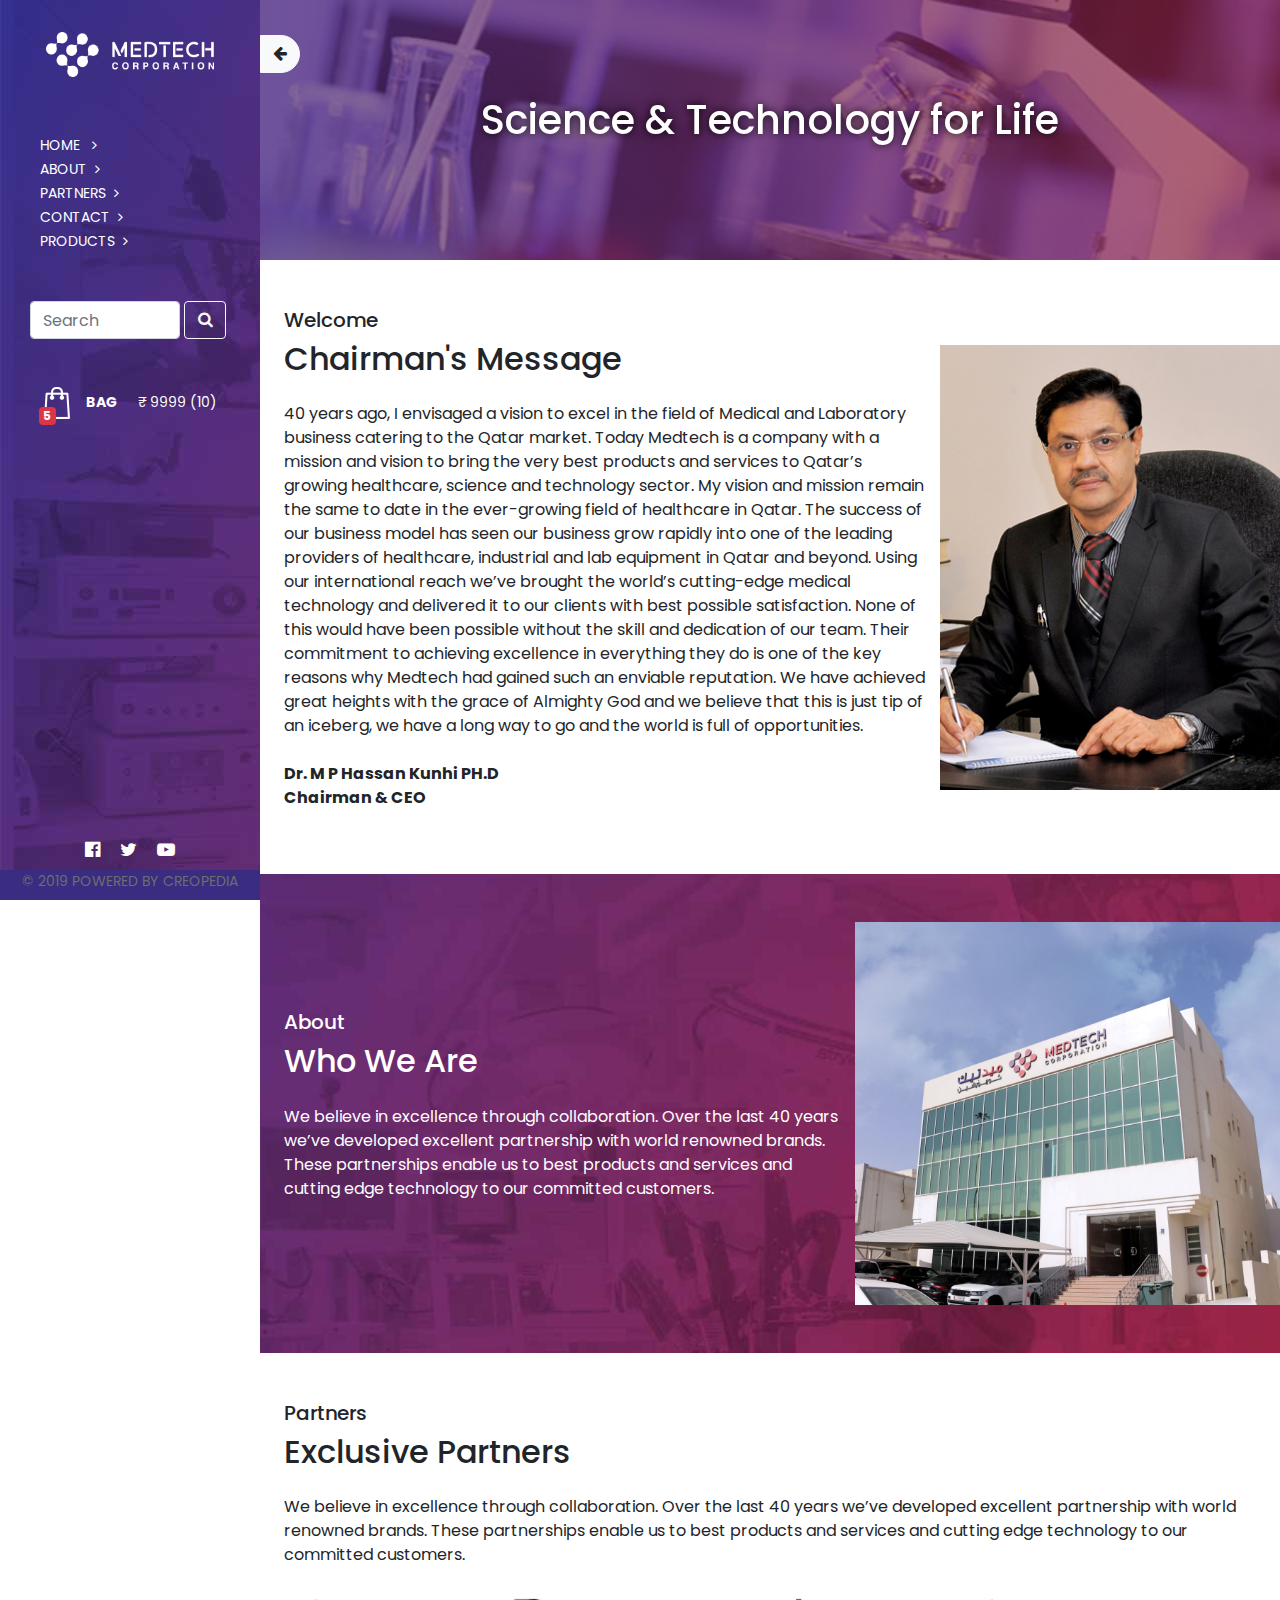
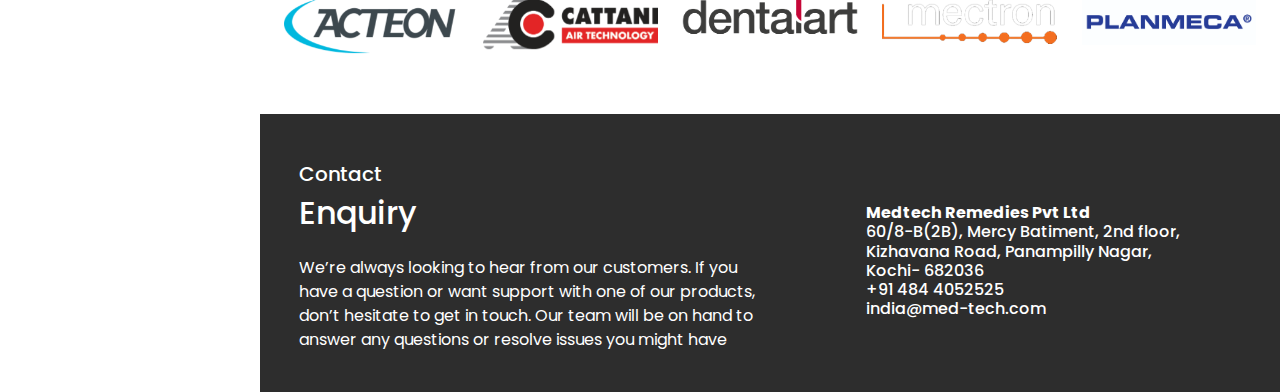
==== index.html @ f1e3f537 "update" ====
<!doctype html>
<html lang="en">

<head>
    <!-- Required meta tags -->
    <meta charset="utf-8">
    <meta name="viewport" content="width=device-width, initial-scale=1, shrink-to-fit=no">

    <!-- Bootstrap CSS -->
    <link rel="stylesheet" href="https://stackpath.bootstrapcdn.com/bootstrap/4.3.1/css/bootstrap.min.css" integrity="sha384-ggOyR0iXCbMQv3Xipma34MD+dH/1fQ784/j6cY/iJTQUOhcWr7x9JvoRxT2MZw1T" crossorigin="anonymous">
    <link href="https://fonts.googleapis.com/css?family=Poppins:400,700&display=swap" rel="stylesheet">
    <link rel="stylesheet" href="font-awesome-4.7.0/css/font-awesome.min.css">
    <link rel="stylesheet" href="css/styles.css">
    <link rel="stylesheet" href="css/owl.carousel.min.css">
    <link rel="stylesheet" href="css/owl.theme.default.min.css">
    <script src="https://code.jquery.com/jquery-3.4.1.min.js"></script>
    <script src="js/owl.carousel.min.js"></script>

    <title>Med Tech</title>
    <link rel="icon" href="img/fav.png">
</head>

<body>

    <div class="banner-back d-none d-lg-block">
        <div class="banner-slider owl-carousel owl-theme">
            <div class="item">
                <img class="w-100" src="img/ba2.jpg" alt="">
                <div class="overlay"></div>
            </div>
            <div class="item">
                <img class="w-100" src="img/ba2.jpg" alt="">
                <div class="overlay"></div>
            </div>
        </div>
    </div>

    <div class="super-container">
        <div class="sidenav">
            <button class="btn btn-light navi"><i class="fa fa-arrow-left" aria-hidden="true"></i></button>
            <div class="logo mx-auto mt-4 px-3 py-2">
                <a href=""><img class="w-100" src="img/logo.png" alt=""></a>
            </div>
            <ul class="mt-5">
                <li><a href="#" class="nav-lnk">HOME <i class="fa fa-angle-right ml-2" aria-hidden="true"></i></a></li>
                <li><a href="#" class="nav-lnk">ABOUT<i class="fa fa-angle-right ml-2" aria-hidden="true"></i></a></li>
                <li><a href="#" class="nav-lnk">PARTNERS<i class="fa fa-angle-right ml-2" aria-hidden="true"></i></a></li>
                <li><a href="#" class="nav-lnk">CONTACT<i class="fa fa-angle-right ml-2" aria-hidden="true"></i></a></li>
                <li><a href="#" class="nav-lnk" role="button" id="dropdownMenuLink" data-toggle="dropdown" aria-haspopup="true" aria-expanded="false">PRODUCTS<i class="fa fa-angle-right ml-2" aria-hidden="true"></i></a>
                    <div class="dropdown-menu pt-0 pb-0" aria-labelledby="dropdownMenuLink">
                        <a class="dropdown-item" href="#">Restoration & Prosthetices</a>
                        <a class="dropdown-item" href="#">Sterilization, Hygiene & Maintenance</a>
                        <a class="dropdown-item" href="#">Oral Surgery & Implantology</a>
                    </div>
                </li>
            </ul>

            <div class="search-box mx-auto mt-5">
                <div class="row mx-0 p">
                    <div class="col-9 px-0">
                        <input type="text" class="form-control w-100" placeholder="Search">
                    </div>
                    <div class="col-3 px-1">
                        <button class="btn btn-outline-light w-100"><i class="fa fa-search" aria-hidden="true "></i></button>
                    </div>
                </div>
            </div>


            <div class="cart-index text-center mt-5">
                <div href="" class="badge badge-danger">5</div>
                <a href=""><img src="img/bag.png" alt=""><b class="mx-3">BAG</b> ₹ <span>9999</span> (10)</a>
            </div>




            <div class="footer">
                <div class="social text-center">
                    <a class="mx-2" href=""><i class="fa fa-facebook-official" aria-hidden="true"></i></a>
                    <a class="mx-2" href=""><i class="fa fa-twitter" aria-hidden="true"></i></a>
                    <a class="mx-2" href=""><i class="fa fa-youtube-play" aria-hidden="true"></i></a>
                </div>
                <div class="poweredby text-center my-2">
                    © 2019 POWERED BY CREOPEDIA
                </div>
            </div>
        </div>

        <div class="mob-nav d-block d-lg-none">
            <div class="text-center bg-class py-3">
                <a href="index.html"><img height="40px;" src="img/logo.png" alt=""></a>
            </div>
            <div class="container">
                <div class="row mx-0 py-2">
                    <div class="col text-center">
                        <a href="#"><i class="fa fa-home" aria-hidden="true"></i></a>
                    </div>
                    <div class="col text-center">
                        <a href="#"><i class="fa fa-id-card" aria-hidden="true"></i></a>
                    </div>
                    <div class="col text-center">
                        <a href="#"><i class="fa fa-users" aria-hidden="true"></i></a>
                    </div>
                    <div class="col text-center">
                        <a href="#"><i class="fa fa-phone" aria-hidden="true"></i></a>
                    </div>
                    <div class="col text-center">
                        <a href="#"><i class="fa fa-tint" aria-hidden="true"></i></a>
                    </div>
                </div>
            </div>
            <div class="mob-banner bg-class">
                <h2 class="text-center p-4" style="color: #fff">Science & Technology for Life</h2>
            </div>
        </div>

        <div class="main-section">

            <div class="top-section d-none d-lg-block">
                <div class="banner-caption text-center mt-5 pt-5">
                    <h1>Science & Technology for Life</h1>
                </div>
            </div>

            <div class="section-message">
                <div class="row mx-0">
                    <div class="col-sm-8 middler pt-5 pl-4">
                        <div>
                            <h5>Welcome</h5>
                            <h2>Chairman's Message</h2>
                            <p class="mt-4">40 years ago, I envisaged a vision to excel in the field of Medical and Laboratory business catering to the Qatar market. Today Medtech is a company with a mission and vision to bring the very best products and services to
                                Qatar’s growing healthcare, science and technology sector. My vision and mission remain the same to date in the ever-growing field of healthcare in Qatar. The success of our business model has seen our business grow rapidly
                                into one of the leading providers of healthcare, industrial and lab equipment in Qatar and beyond. Using our international reach we’ve brought the world’s cutting-edge medical technology and delivered it to our clients
                                with best possible satisfaction. None of this would have been possible without the skill and dedication of our team. Their commitment to achieving excellence in everything they do is one of the key reasons why Medtech had
                                gained such an enviable reputation. We have achieved great heights with the grace of Almighty God and we believe that this is just tip of an iceberg, we have a long way to go and the world is full of opportunities. <br><br><b>Dr.
                                M P Hassan Kunhi PH.D <br>Chairman & CEO </b></p>
                        </div>
                    </div>
                    <div class="col-sm-4 middler px-0 pt-5">
                        <img class="w-100 ml-auto" src="img/wed2.jpg" alt="">
                    </div>
                </div>
            </div>

            <div class="section-who mt-5 pb-5">
                <div class="row mx-0">
                    <div class="col-sm-7 middler pt-5 pl-4">
                        <div>
                            <h5>About</h5>
                            <h2>Who We Are</h2>
                            <p class="mt-4">We believe in excellence through collaboration. Over the last 40 years we’ve developed excellent partnership with world renowned brands. These partnerships enable us to best products and services and cutting edge technology
                                to our committed customers.</p>
                        </div>
                    </div>
                    <div class="col-sm-5 middler px-0 pt-5">
                        <img class="w-100 ml-auto" src="img/Office-Custom.jpg" alt="">
                    </div>
                </div>
            </div>

            <div class="section-partners px-4 py-5">
                <h5>Partners</h5>
                <h2>Exclusive Partners</h2>
                <p class="mt-4">
                    We believe in excellence through collaboration. Over the last 40 years we’ve developed excellent partnership with world renowned brands. These partnerships enable us to best products and services and cutting edge technology to our committed customers.
                </p>
                <div class="partners-slider owl-carousel owl-theme mt-3">
                    <div class="item pt-3">
                        <img class="w-100" src="img/partners/Acteon_logo.png" alt="">
                    </div>
                    <div class="item pt-3">
                        <img class="w-100" src="img/partners/Cattani Logo.png" alt="">
                    </div>
                    <div class="item pt-3">
                        <img class="w-100" src="img/partners/Dental_Art_logo.png" alt="">
                    </div>
                    <div class="item pt-3">
                        <img class="w-100" src="img/partners/Mectron Logo.png" alt="">
                    </div>
                    <div class="item pt-3">
                        <img class="w-100" src="img/partners/Planmeca_logo.jpg" alt="">
                    </div>
                    <div class="item">
                        <img class="w-100" src="img/partners/WH_Logo.jpg" alt="">
                    </div>
                </div>
            </div>


            <div class="section-foot px-4 pb-4">
                <div class="row mx-0">
                    <div class="col-sm-6 middler pt-5">
                        <div>
                            <h5>Contact </h5>
                            <h2>Enquiry</h2>
                            <p class="mt-4">We’re always looking to hear from our customers. If you have a question or want support with one of our products, don’t hesitate to get in touch. Our team will be on hand to answer any questions or resolve issues you might
                                have
                            </p>
                        </div>
                    </div>
                    <div class="col-sm-5 offset-1 middler pt-5">
                        <h6><b>Medtech Remedies Pvt Ltd</b><br> 60/8-B(2B), Mercy Batiment, 2nd floor,<br> Kizhavana Road, Panampilly Nagar,<br> Kochi- 682036 <br> +91 484 4052525 <br> india@med-tech.com
                        </h6>
                    </div>
                </div>
            </div>
        </div>
    </div>



    <!-- Optional JavaScript -->

    <script>
        $('.navi').click(function() {
            var pos = $('.sidenav').css('margin-left');
            var newPos = (pos == '0px') ? '-260px' : '0px';
            $('.sidenav').css('margin-left', newPos);

            var superc = $('.super-container').css('padding-left');
            var newSuperc = (superc == '260px') ? '0px' : '260px';
            $('.super-container').css('padding-left', newSuperc);
        })
    </script>
    <script>
        var $owl1 = $('.banner-slider').owlCarousel({
            loop: true,
            margin: 0,
            nav: false,
            dots: false,
            autoplay: true,
            autoplayTimeout: 3000,
            responsive: {
                0: {
                    items: 1
                }
            }
        })


        $('.partners-slider').owlCarousel({
            loop: true,
            nav: false,
            dots: false,
            autoplay: true,
            autoplayTimeout: 3000,
            responsive: {
                0: {
                    margin: 10,
                    items: 1
                },
                600: {
                    margin: 10,
                    items: 3
                },
                1000: {
                    margin: 25,
                    items: 5
                }
            }
        })
    </script>

    <!-- jQuery first, then Popper.js, then Bootstrap JS -->
    <script src="https://code.jquery.com/jquery-3.3.1.slim.min.js" integrity="sha384-q8i/X+965DzO0rT7abK41JStQIAqVgRVzpbzo5smXKp4YfRvH+8abtTE1Pi6jizo" crossorigin="anonymous"></script>
    <script src="https://cdnjs.cloudflare.com/ajax/libs/popper.js/1.14.7/umd/popper.min.js" integrity="sha384-UO2eT0CpHqdSJQ6hJty5KVphtPhzWj9WO1clHTMGa3JDZwrnQq4sF86dIHNDz0W1" crossorigin="anonymous"></script>
    <script src="https://stackpath.bootstrapcdn.com/bootstrap/4.3.1/js/bootstrap.min.js" integrity="sha384-JjSmVgyd0p3pXB1rRibZUAYoIIy6OrQ6VrjIEaFf/nJGzIxFDsf4x0xIM+B07jRM" crossorigin="anonymous"></script>
</body>

</html>
---- css/styles.css ----
body {
    font-family: 'Poppins', sans-serif;
}

.sidenav {
    position: fixed;
    top: 0;
    left: 0;
    width: 260px;
    height: 100vh;
    background: url("../img/home-banner.jpg") no-repeat;
    background-color: rgb(58, 44, 129);
    z-index: 100;
}

.navi {
    position: absolute;
    right: -40px;
    top: 35px;
    border-radius: 0px 40px 40px 0px;
}

.super-container {
    padding-left: 260px;
}

.main-section {
    width: 100%;
}

.logo {
    width: 200px;
    /* background-color: #fff;
    border: 4px solid rgb(255, 60, 100); */
}

.sidenav ul li {
    list-style: none;
}

.sidenav ul li .nav-lnk {
    color: #fff;
    text-decoration: none;
    font-size: 14px;
}

.sidenav ul li .nav-lnk:hover {
    color: rgb(255, 60, 100);
}

.dropdown-item {
    font-size: 13px;
    padding: .25rem .5rem !important;
}

.search-box {
    width: 200px;
}

.cart-index a {
    color: #fff;
    font-size: 14px;
}

.cart-index a:hover {
    text-decoration: none;
    vertical-align: middle;
}

.cart-index .badge {
    position: absolute;
    margin-top: 20px;
    margin-left: -5px;
    pointer-events: none;
}

.social a {
    color: #fff;
    font-size: 18px;
}

.social a:hover {
    color: rgb(255, 60, 100);
}

.poweredby {
    color: #6d6d6d;
    font-size: 14px;
}

.footer {
    position: absolute;
    bottom: 0;
    width: 100%;
}

.middler {
    display: flex;
    vertical-align: middle;
    align-items: center;
}

.top-section {
    height: 260px;
    overflow: hidden;
}

.banner-back {
    height: 260px;
    overflow: hidden;
    position: absolute;
    width: 100%;
}

.banner-caption {
    font-weight: 700;
    position: relative;
    z-index: 2;
    pointer-events: none;
    color: #fff;
}

.banner-caption h1 {
    text-shadow: 0px 0px 10px #000;
}

.banner-slider {
    width: 100%;
    top: -240px;
}

.overlay {
    position: absolute;
    top: 0;
    bottom: 0;
    left: 0;
    right: 0;
    height: 100%;
    width: 100%;
    opacity: 0.7;
    background: rgb(58, 44, 129);
    background: linear-gradient(83deg, rgba(58, 44, 129, 1) 0%, rgba(147, 33, 59, 1) 100%);
}

.section-who {
    color: #fff;
    background: url("../img/home-banner.jpg") center no-repeat;
    /* background: linear-gradient(45deg, #952754 0%, #752c6b 58%, #482f86 100%); */
}

.section-foot {
    background: #1e1e1eee;
    color: #fff;
}

.bg-class {
    background: url("../img/home-banner.jpg") center no-repeat;
}

@media (max-width: 991.98px) {
    .sidenav {
        display: none;
    }
    .super-container {
        padding-left: 0px;
    }
    .mob-nav a {
        color: #1e1e1e;
        font-size: 20px;
    }
}
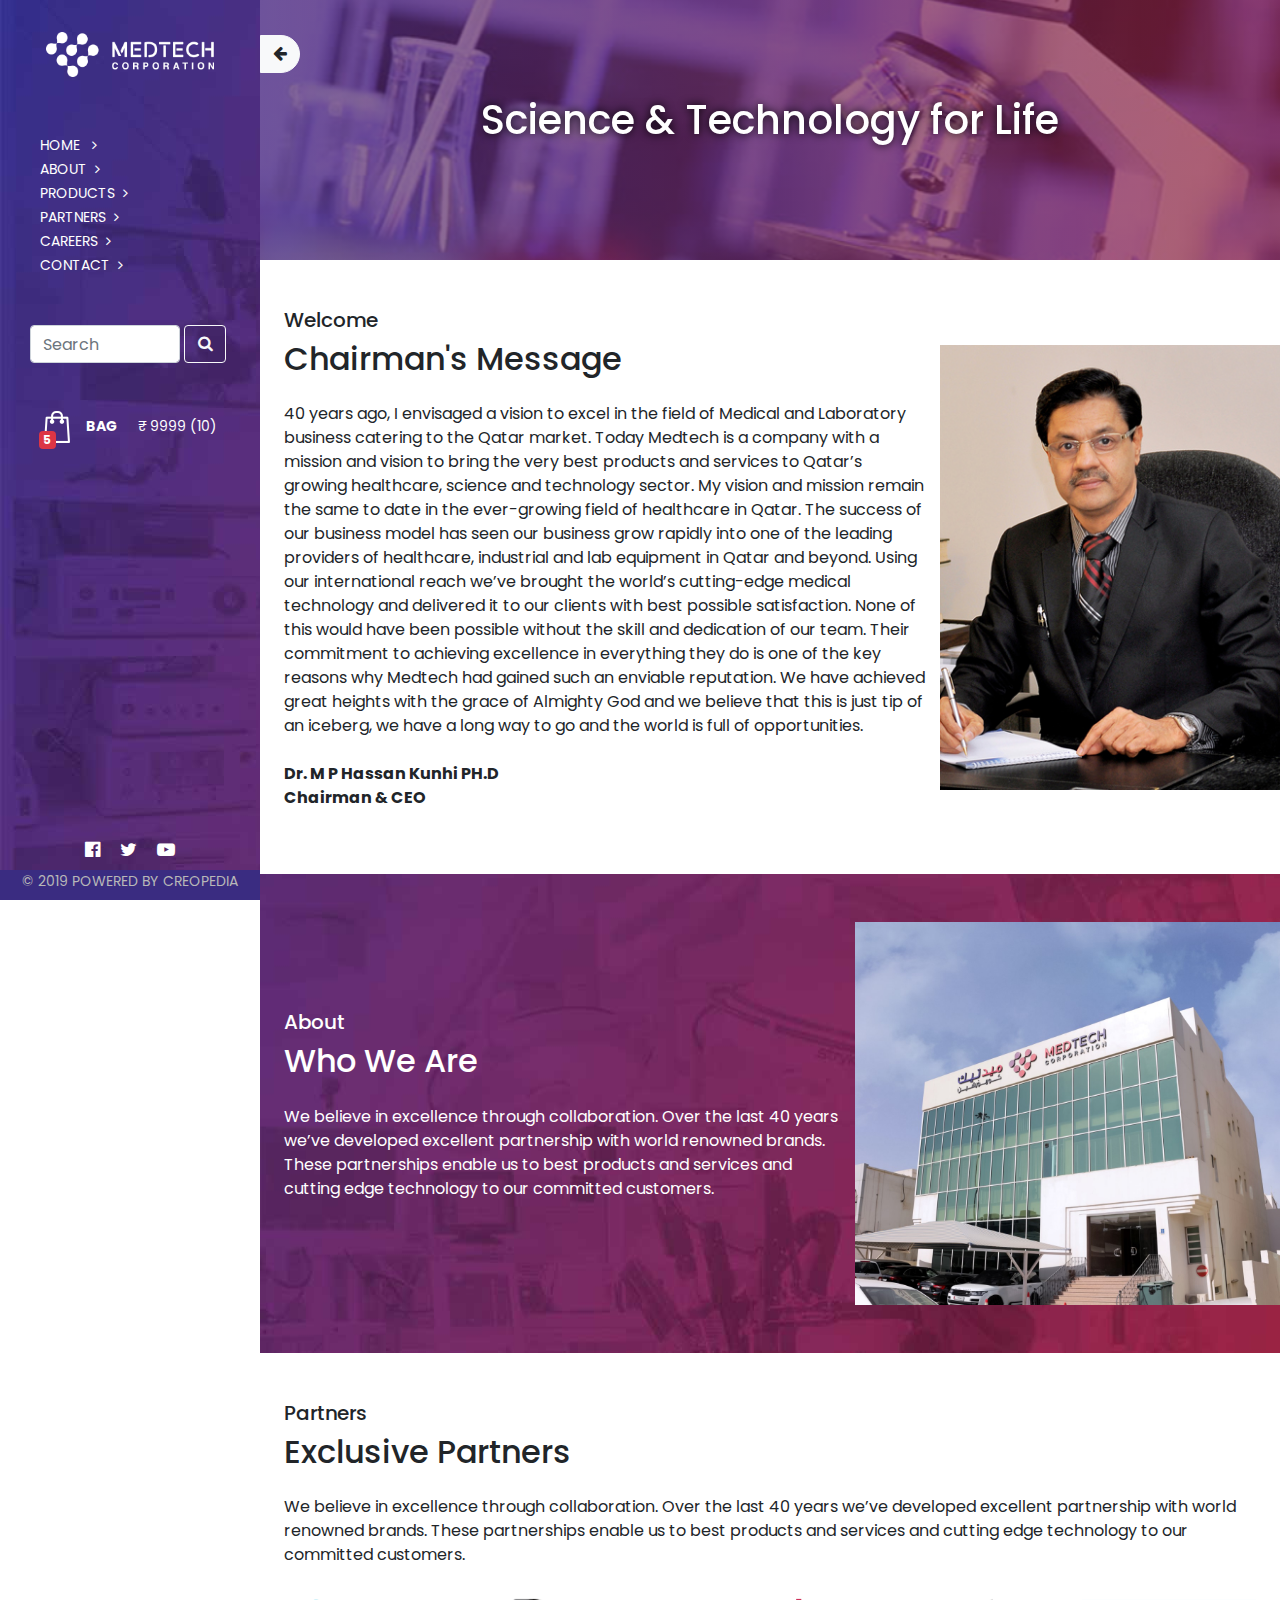
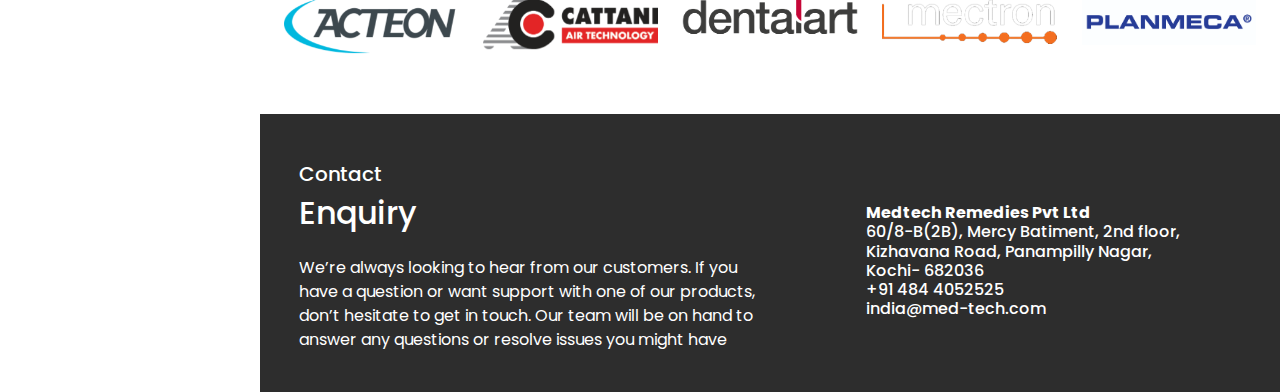
==== commit fddd01b9: "update" ====
--- a/index.html
+++ b/index.html
@@ -35,24 +35,97 @@
         </div>
     </div>
 
+    <div class="modal fade" id="exampleModalCenter" tabindex="-1" role="dialog" aria-labelledby="exampleModalCenterTitle" aria-hidden="true">
+        <div class="modal-dialog modal-dialog-centered modal-xl" role="document">
+            <div class="modal-content modal-style">
+                <div class="overlay2"></div>
+                <button type="button" class="close modal-close" data-dismiss="modal" aria-label="Close">
+                <span aria-hidden="true">&times;</span>
+                </button>
+                <div class="row mx-0 p-3">
+                    <div class="col-sm-6 col-xl-4 py-3">
+                        <b><a href="https://www.wh.com/en_global/dental-products/restoration-prosthetics">Restoration &amp; Prosthetics</a></b>
+                        <li><a href="https://www.wh.com/en_global/dental-products/restoration-prosthetics">Turbines</a></li>
+                        <li><a href="https://www.wh.com/en_global/dental-products/restoration-prosthetics">Straight &amp; Contra-angle Hand pieces</a></li>
+                        <li><a href="https://www.wh.com/en_global/dental-products/restoration-prosthetics">Couplings</a></li>
+                        <li><a href="https://www.wh.com/en_global/dental-products/restoration-prosthetics">Air motor</a></li>
+                        <li><a href="https://www.wh.com/en_global/dental-products/restoration-prosthetics">Electric Motor</a></li>
+                        <li><a href="https://www.wh.com/en_global/dental-products/restoration-prosthetics">Accessories &amp; Consumables</a></li>
+                    </div>
+                    <div class="col-sm-6 col-xl-4 py-3">
+                        <b> <a href="https://www.wh.com/en_global/dental-products/sterilization-hygienic-maintenance">Sterilization, Hygiene &amp; Maintenance</a></b>
+                        <li><a href="https://www.wh.com/en_global/dental-products/sterilization-hygienic-maintenance">Sterilizers</a></li>
+                        <li><a href="https://www.wh.com/en_global/dental-products/sterilization-hygienic-maintenance">Reprocessing Devices</a></li>
+                        <li><a href="https://www.wh.com/en_global/dental-products/sterilization-hygienic-maintenance">Water treatment Devices</a></li>
+                        <li><a href="https://www.wh.com/en_global/dental-products/sterilization-hygienic-maintenance">Sterilization Hygiene &amp; Maintenance Accessories</a></li>
+                    </div>
+                    <div class="col-sm-6 col-xl-4 py-3">
+                        <b> <a href="https://www.wh.com/en_global/dental-products/oralsurgery-implantology">Oral Surgery &amp; Implantology</a></b>
+                        <li><a href="https://www.wh.com/en_global/dental-products/oralsurgery-implantology">Surgical Devices</a></li>
+                        <li><a href="https://www.wh.com/en_global/dental-products/oralsurgery-implantology">Straight &amp; contra-angle Handpieces</a></li>
+                        <li><a href="https://www.wh.com/en_global/dental-products/oralsurgery-implantology">Piezomed instruments</a></li>
+                        <li><a href="https://www.wh.com/en_global/dental-products/oralsurgery-implantology">Prosthodontics screwdriver</a></li>
+                        <li><a href="https://www.wh.com/en_global/dental-products/oralsurgery-implantology">Saw Handpieces</a></li>
+                        <li><a href="https://www.wh.com/en_global/dental-products/oralsurgery-implantology">Implant Stability</a></li>
+                    </div>
+                    <div class="col-sm-6 col-xl-4 py-3">
+                        <b> <a href="https://www.wh.com/en_global/dental-products/prophylaxis-periodontology">Prophylaxis &amp; Periodontology</a></b>
+                        <li><a href="https://www.wh.com/en_global/dental-products/prophylaxis-periodontology">Scalers</a></li>
+                        <li><a href="https://www.wh.com/en_global/dental-products/prophylaxis-periodontology">Proxeo Twist Cordless</a></li>
+                    </div>
+                    <div class="col-sm-6 col-xl-4 py-3">
+                        <b> <a href="https://www.planmeca.com/imaging/">Imaging</a></b>
+                        <li><a href="https://www.planmeca.com/imaging/">3D/2D panoramic Imaging</a></li>
+                        <li><a href="https://www.planmeca.com/imaging/">Intraoral Imaging</a></li>
+                        <li><a href="https://www.planmeca.com/imaging/">Cephalometry</a></li>
+                    </div>
+                    <div class="col-sm-6 col-xl-4 py-3">
+                        <b> <a href="https://www.planmeca.com/cadcam/">CAD CAM</a></b>
+                        <li><a href="https://www.planmeca.com/cadcam/">Intraoral Scanners</a></li>
+                        <li><a href="https://www.planmeca.com/cadcam/">Design Software</a></li>
+                        <li><a href="https://www.planmeca.com/cadcam/">Milling Devices</a></li>
+                    </div>
+                    <div class="col-sm-6 col-xl-4 py-3">
+                        <b> <a href="https://in.acteongroup.com/products/x-mind-dc/">Dental X-Ray</a></b>
+                        <li><a href="https://in.acteongroup.com/products/pspix/">Imaging Plate Scanner</a></li>
+                        <li><a href="https://in.acteongroup.com/products/sopix-sopix²/">Accessories</a></li>
+                    </div>
+                    <div class="col-sm-6 col-xl-4 py-3">
+                        <div class="mb-2"><b> <a href="https://dental-art.it/en/products/laboratory">Dental Laboratory</a></b></div>
+                        <div class="mb-2"><b> <a href="https://www.planmeca.com/dental-units/">Dental units</a></b></div>
+                        <div class="mb-2"><b> <a href="https://www.planmeca.com/software/key-benefits/">Clinic Management</a></b></div>
+                        <div class=""><b> <a href="https://in.acteongroup.com/products/p5-newtron-xs/">Ultrasonics</a></b></div>
+                    </div>
+                    <div class="col-sm-6 col-xl-4 py-3">
+                        <div class="mb-2"><b> <a href="https://dental-art.it/en/products/surgery">Surgery</a></b></div>
+                        <div class="mb-2"><b> <a href="">Dental Furniture</a></b></div>
+                        <div class=""><b> <a href="https://cattaniasia.com/compressors/">Compressors &amp; Suction Units</a></b></div>
+                    </div>
+                </div>
+            </div>
+        </div>
+    </div>
+
     <div class="super-container">
         <div class="sidenav">
             <button class="btn btn-light navi"><i class="fa fa-arrow-left" aria-hidden="true"></i></button>
             <div class="logo mx-auto mt-4 px-3 py-2">
-                <a href=""><img class="w-100" src="img/logo.png" alt=""></a>
+                <a href="index.html"><img class="w-100" src="img/logo.png" alt=""></a>
             </div>
             <ul class="mt-5">
-                <li><a href="#" class="nav-lnk">HOME <i class="fa fa-angle-right ml-2" aria-hidden="true"></i></a></li>
-                <li><a href="#" class="nav-lnk">ABOUT<i class="fa fa-angle-right ml-2" aria-hidden="true"></i></a></li>
-                <li><a href="#" class="nav-lnk">PARTNERS<i class="fa fa-angle-right ml-2" aria-hidden="true"></i></a></li>
-                <li><a href="#" class="nav-lnk">CONTACT<i class="fa fa-angle-right ml-2" aria-hidden="true"></i></a></li>
-                <li><a href="#" class="nav-lnk" role="button" id="dropdownMenuLink" data-toggle="dropdown" aria-haspopup="true" aria-expanded="false">PRODUCTS<i class="fa fa-angle-right ml-2" aria-hidden="true"></i></a>
+                <li><a href="index.html" class="nav-lnk">HOME <i class="fa fa-angle-right ml-2" aria-hidden="true"></i></a></li>
+                <li><a href="about.html" class="nav-lnk">ABOUT<i class="fa fa-angle-right ml-2" aria-hidden="true"></i></a></li>
+                <li><a href="#" class="nav-lnk" data-toggle="modal" data-target="#exampleModalCenter">PRODUCTS<i class="fa fa-angle-right ml-2" aria-hidden="true"></i></a></li>
+                <li><a href="partners.html" class="nav-lnk">PARTNERS<i class="fa fa-angle-right ml-2" aria-hidden="true"></i></a></li>
+                <li><a href="careers.html" class="nav-lnk">CAREERS<i class="fa fa-angle-right ml-2" aria-hidden="true"></i></a></li>
+                <li><a href="contact.html" class="nav-lnk">CONTACT<i class="fa fa-angle-right ml-2" aria-hidden="true"></i></a></li>
+                <!-- <li><a href="#" class="nav-lnk" role="button" id="dropdownMenuLink" data-toggle="dropdown" aria-haspopup="true" aria-expanded="false">PRODUCTS<i class="fa fa-angle-right ml-2" aria-hidden="true"></i></a>
                     <div class="dropdown-menu pt-0 pb-0" aria-labelledby="dropdownMenuLink">
                         <a class="dropdown-item" href="#">Restoration & Prosthetices</a>
                         <a class="dropdown-item" href="#">Sterilization, Hygiene & Maintenance</a>
                         <a class="dropdown-item" href="#">Oral Surgery & Implantology</a>
                     </div>
-                </li>
+                </li> -->
             </ul>
 
             <div class="search-box mx-auto mt-5">
@@ -68,8 +141,8 @@
 
 
             <div class="cart-index text-center mt-5">
-                <div href="" class="badge badge-danger">5</div>
-                <a href=""><img src="img/bag.png" alt=""><b class="mx-3">BAG</b> ₹ <span>9999</span> (10)</a>
+                <div class="badge badge-danger">5</div>
+                <a href="cart.html"><img src="img/bag.png" alt=""><b class="mx-3">BAG</b> ₹ <span>9999</span> (10)</a>
             </div>
 
 
@@ -77,9 +150,9 @@
 
             <div class="footer">
                 <div class="social text-center">
-                    <a class="mx-2" href=""><i class="fa fa-facebook-official" aria-hidden="true"></i></a>
-                    <a class="mx-2" href=""><i class="fa fa-twitter" aria-hidden="true"></i></a>
-                    <a class="mx-2" href=""><i class="fa fa-youtube-play" aria-hidden="true"></i></a>
+                    <a class="mx-2" href="www.facebook.com"><i class="fa fa-facebook-official" aria-hidden="true"></i></a>
+                    <a class="mx-2" href="www.twitter.com"><i class="fa fa-twitter" aria-hidden="true"></i></a>
+                    <a class="mx-2" href="www.youtube.com"><i class="fa fa-youtube-play" aria-hidden="true"></i></a>
                 </div>
                 <div class="poweredby text-center my-2">
                     © 2019 POWERED BY CREOPEDIA
@@ -94,19 +167,19 @@
             <div class="container">
                 <div class="row mx-0 py-2">
                     <div class="col text-center">
-                        <a href="#"><i class="fa fa-home" aria-hidden="true"></i></a>
-                    </div>
-                    <div class="col text-center">
-                        <a href="#"><i class="fa fa-id-card" aria-hidden="true"></i></a>
-                    </div>
-                    <div class="col text-center">
-                        <a href="#"><i class="fa fa-users" aria-hidden="true"></i></a>
-                    </div>
-                    <div class="col text-center">
-                        <a href="#"><i class="fa fa-phone" aria-hidden="true"></i></a>
-                    </div>
-                    <div class="col text-center">
-                        <a href="#"><i class="fa fa-tint" aria-hidden="true"></i></a>
+                        <a href="index.html"><i class="fa fa-home" aria-hidden="true"></i></a>
+                    </div>
+                    <div class="col text-center">
+                        <a href="about.html"><i class="fa fa-id-card" aria-hidden="true"></i></a>
+                    </div>
+                    <div class="col text-center">
+                        <a href="partners.html"><i class="fa fa-users" aria-hidden="true"></i></a>
+                    </div>
+                    <div class="col text-center">
+                        <a href="contact.html"><i class="fa fa-phone" aria-hidden="true"></i></a>
+                    </div>
+                    <div class="col text-center">
+                        <a href="#" data-toggle="modal" data-target="#exampleModalCenter"><i class="fa fa-tint" aria-hidden="true"></i></a>
                     </div>
                 </div>
             </div>
--- a/css/styles.css
+++ b/css/styles.css
@@ -84,7 +84,7 @@
 }
 
 .poweredby {
-    color: #6d6d6d;
+    color: #b8b8b8;
     font-size: 14px;
 }
 
@@ -142,6 +142,18 @@
     background: linear-gradient(83deg, rgba(58, 44, 129, 1) 0%, rgba(147, 33, 59, 1) 100%);
 }
 
+.overlay2 {
+    position: absolute;
+    top: 0;
+    bottom: 0;
+    left: 0;
+    right: 0;
+    height: 100%;
+    width: 100%;
+    opacity: 0.5;
+    background-color: #1e1e1eee
+}
+
 .section-who {
     color: #fff;
     background: url("../img/home-banner.jpg") center no-repeat;
@@ -155,6 +167,47 @@
 
 .bg-class {
     background: url("../img/home-banner.jpg") center no-repeat;
+}
+
+.modal-style {
+    border: 2px solid #fff;
+    background: url("../img/home-banner.jpg") center;
+}
+
+.modal-style li {
+    list-style-type: circle;
+    color: #fff;
+}
+
+.modal-style a {
+    color: #fff;
+}
+
+.modal-style a:hover {
+    color: #eaeaea;
+    text-decoration: none;
+}
+
+.modal-close {
+    position: absolute;
+    right: 10px;
+}
+
+.modal-close span {
+    color: #fff;
+}
+
+.fade-scale {
+    transform: scale(0);
+    opacity: 0;
+    -webkit-transition: all .25s linear;
+    -o-transition: all .25s linear;
+    transition: all .25s linear;
+}
+
+.fade-scale.in {
+    opacity: 1;
+    transform: scale(1);
 }
 
 @media (max-width: 991.98px) {
@@ -168,4 +221,11 @@
         color: #1e1e1e;
         font-size: 20px;
     }
+}
+
+@media (max-width: 575.98px) {
+    .modal-close {
+        position: fixed;
+        right: 15px;
+    }
 }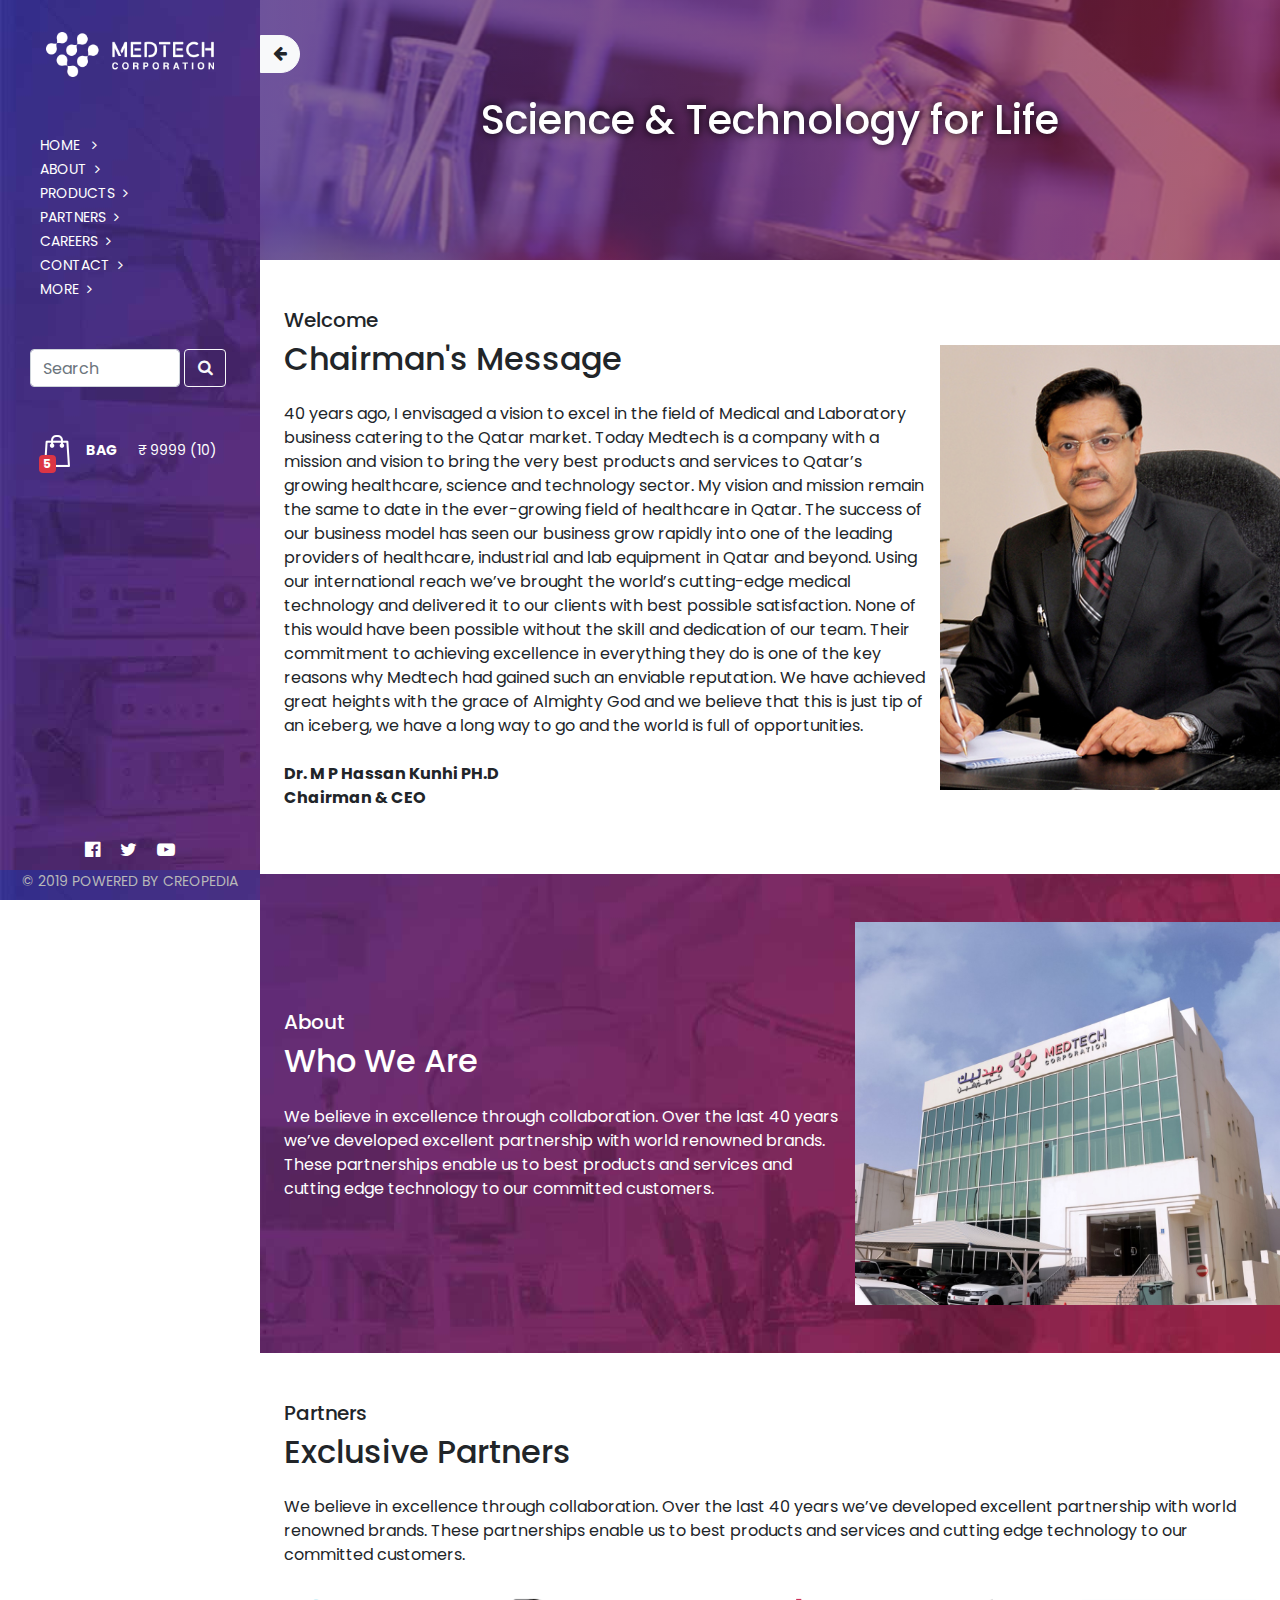
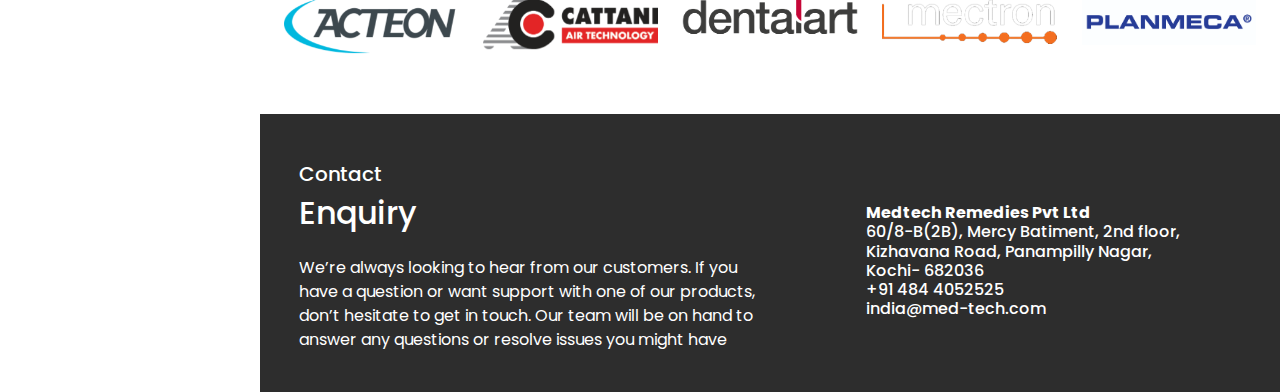
==== commit 471b8057: "update" ====
--- a/index.html
+++ b/index.html
@@ -115,10 +115,11 @@
             <ul class="mt-5">
                 <li><a href="index.html" class="nav-lnk">HOME <i class="fa fa-angle-right ml-2" aria-hidden="true"></i></a></li>
                 <li><a href="about.html" class="nav-lnk">ABOUT<i class="fa fa-angle-right ml-2" aria-hidden="true"></i></a></li>
-                <li><a href="#" class="nav-lnk" data-toggle="modal" data-target="#exampleModalCenter">PRODUCTS<i class="fa fa-angle-right ml-2" aria-hidden="true"></i></a></li>
+                <li><a href="products.html" class="nav-lnk">PRODUCTS<i class="fa fa-angle-right ml-2" aria-hidden="true"></i></a></li>
                 <li><a href="partners.html" class="nav-lnk">PARTNERS<i class="fa fa-angle-right ml-2" aria-hidden="true"></i></a></li>
                 <li><a href="careers.html" class="nav-lnk">CAREERS<i class="fa fa-angle-right ml-2" aria-hidden="true"></i></a></li>
                 <li><a href="contact.html" class="nav-lnk">CONTACT<i class="fa fa-angle-right ml-2" aria-hidden="true"></i></a></li>
+                <li><a href="#" class="nav-lnk" data-toggle="modal" data-target="#exampleModalCenter">MORE<i class="fa fa-angle-right ml-2" aria-hidden="true"></i></a></li>
                 <!-- <li><a href="#" class="nav-lnk" role="button" id="dropdownMenuLink" data-toggle="dropdown" aria-haspopup="true" aria-expanded="false">PRODUCTS<i class="fa fa-angle-right ml-2" aria-hidden="true"></i></a>
                     <div class="dropdown-menu pt-0 pb-0" aria-labelledby="dropdownMenuLink">
                         <a class="dropdown-item" href="#">Restoration & Prosthetices</a>
@@ -164,22 +165,28 @@
             <div class="text-center bg-class py-3">
                 <a href="index.html"><img height="40px;" src="img/logo.png" alt=""></a>
             </div>
-            <div class="container">
-                <div class="row mx-0 py-2">
-                    <div class="col text-center">
-                        <a href="index.html"><i class="fa fa-home" aria-hidden="true"></i></a>
-                    </div>
-                    <div class="col text-center">
-                        <a href="about.html"><i class="fa fa-id-card" aria-hidden="true"></i></a>
-                    </div>
-                    <div class="col text-center">
-                        <a href="partners.html"><i class="fa fa-users" aria-hidden="true"></i></a>
-                    </div>
-                    <div class="col text-center">
-                        <a href="contact.html"><i class="fa fa-phone" aria-hidden="true"></i></a>
-                    </div>
-                    <div class="col text-center">
-                        <a href="#" data-toggle="modal" data-target="#exampleModalCenter"><i class="fa fa-tint" aria-hidden="true"></i></a>
+            <div class="">
+                <div class="row mx-0">
+                    <div class="col px-0 py-2 text-center">
+                        <a href="index.html"><i class="fa fa-home" aria-hidden="true"></i><br>Home</a>
+                    </div>
+                    <div class="col px-0 py-2 text-center">
+                        <a href="about.html"><i class="fa fa-id-card" aria-hidden="true"></i><br>About</a>
+                    </div>
+                    <div class="col px-0 py-2 text-center">
+                        <a href="products.html"><i class="fa fa-th" aria-hidden="true"></i><br>Products</a>
+                    </div>
+                    <div class="col px-0 py-2 text-center">
+                        <a href="partners.html"><i class="fa fa-users" aria-hidden="true"></i><br>Partners</a>
+                    </div>
+                    <div class="col px-0 py-2 text-center">
+                        <a href="contact.html"><i class="fa fa-phone" aria-hidden="true"></i><br>Contact</a>
+                    </div>
+                    <div class="col px-0 py-2 text-center">
+                        <a href="#" data-toggle="modal" data-target="#exampleModalCenter"><i class="fa fa-tint" aria-hidden="true"></i><br>More</a>
+                    </div>
+                    <div class="col px-0 py-2 text-center">
+                        <a href="cart.html"><i class="fa fa-shopping-cart" aria-hidden="true"></i><br>Cart</a>
                     </div>
                 </div>
             </div>
--- a/css/styles.css
+++ b/css/styles.css
@@ -1,5 +1,19 @@
 body {
     font-family: 'Poppins', sans-serif;
+    -webkit-animation-delay: 0.1s;
+    -webkit-animation-name: fontfix;
+    -webkit-animation-duration: 0.3s;
+    -webkit-animation-iteration-count: 1;
+    -webkit-animation-timing-function: linear;
+}
+
+@-webkit-keyframes fontfix {
+    from {
+        opacity: 1;
+    }
+    to {
+        opacity: 1;
+    }
 }
 
 .sidenav {
@@ -8,7 +22,7 @@
     left: 0;
     width: 260px;
     height: 100vh;
-    background: url("../img/home-banner.jpg") no-repeat;
+    background: url("../img/home-banner.jpg");
     background-color: rgb(58, 44, 129);
     z-index: 100;
 }
@@ -105,8 +119,20 @@
     overflow: hidden;
 }
 
+.top-section-in {
+    height: 180px;
+    overflow: hidden;
+}
+
 .banner-back {
     height: 260px;
+    overflow: hidden;
+    position: absolute;
+    width: 100%;
+}
+
+.banner-back-in {
+    height: 180px;
     overflow: hidden;
     position: absolute;
     width: 100%;
@@ -156,7 +182,7 @@
 
 .section-who {
     color: #fff;
-    background: url("../img/home-banner.jpg") center no-repeat;
+    background: url("../img/home-banner.jpg") center;
     /* background: linear-gradient(45deg, #952754 0%, #752c6b 58%, #482f86 100%); */
 }
 
@@ -166,7 +192,7 @@
 }
 
 .bg-class {
-    background: url("../img/home-banner.jpg") center no-repeat;
+    background: url("../img/home-banner.jpg") center;
 }
 
 .modal-style {
@@ -210,6 +236,76 @@
     transform: scale(1);
 }
 
+.partner-card {
+    background-color: #fff;
+    border-radius: .5rem;
+}
+
+.partner-card img {
+    height: 100px;
+    object-fit: contain;
+}
+
+.address-section {
+    background-image: linear-gradient(to bottom, #fff, #fff 50%, #eaeaea 50%);
+}
+
+.address-box {
+    position: relative;
+    background-color: #fff;
+    box-shadow: 0px 0px 10px 0px rgb(124, 124, 124);
+    border-radius: .25rem;
+    width: 50%;
+}
+
+.cart-tbl-img {
+    height: 50px;
+    object-fit: contain;
+}
+
+.product-card {
+    background-color: #fff;
+    box-shadow: 0px 0px 10px 0px rgb(173, 173, 173);
+    border: 1px solid #382E87;
+    transition: transform .2s;
+}
+
+.product-img img {
+    height: 100px;
+    object-fit: contain;
+}
+
+.product-content .caption {
+    text-align: center;
+    background: linear-gradient(45deg, #952754 0%, #752c6b 58%, #482f86 100%);
+}
+
+.product-content .caption a {
+    color: #eaeaea !important;
+    text-decoration: none;
+}
+
+.product-content .details li {
+    list-style: circle;
+    font-size: 14px;
+    background: linear-gradient(45deg, #952754 0%, #752c6b 58%, #482f86 100%);
+    -webkit-background-clip: text;
+    -webkit-text-fill-color: transparent;
+}
+
+.button {
+    text-align: center;
+    background-color: #eaeaea
+}
+
+.product-card:hover {
+    -ms-transform: scale(1.02);
+    /* IE 9 */
+    -webkit-transform: scale(1.02);
+    /* Safari 3-8 */
+    transform: scale(1.02);
+}
+
 @media (max-width: 991.98px) {
     .sidenav {
         display: none;
@@ -219,7 +315,13 @@
     }
     .mob-nav a {
         color: #1e1e1e;
+        font-size: 10px;
+    }
+    .mob-nav a i {
         font-size: 20px;
+    }
+    .address-box {
+        width: 80%;
     }
 }
 
@@ -228,4 +330,10 @@
         position: fixed;
         right: 15px;
     }
+    .table-width-set {
+        overflow-x: scroll;
+    }
+    .table-width-set table {
+        width: 600px;
+    }
 }